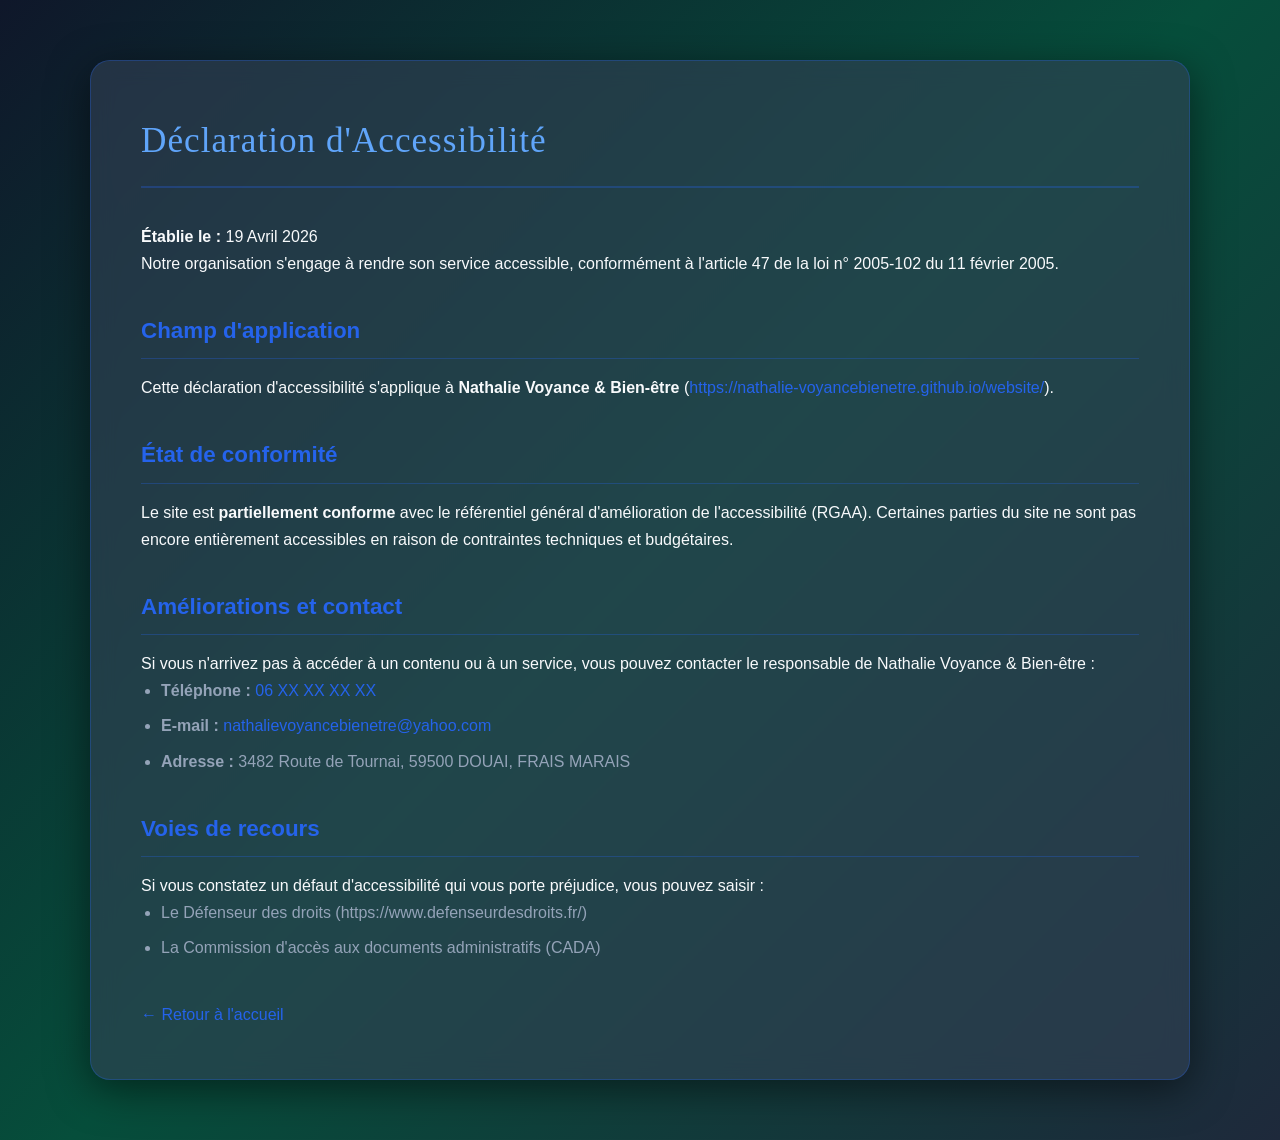
==== accessibilite.html @ 4135445c "update" ====
<!DOCTYPE html>
<html lang="fr">
<head>
    <meta charset="UTF-8">
    <meta name="viewport" content="width=device-width, initial-scale=1.0">
    <meta name="description" content="Déclaration d'Accessibilité - Nathalie Voyance & Bien-être">
    <title>Accessibilité - Nathalie Voyance & Bien-être</title>
    <link rel="stylesheet" href="styles/theme_bleu_roi.css">
</head>
<body>
    <main>
        <section class="container glass-effect">
            <h2>Déclaration d'Accessibilité</h2>
            
            <p><strong>Établie le :</strong> 19 Avril 2026</p>
            
            <p>Notre organisation s'engage à rendre son service accessible, conformément à l'article 47 de la loi n° 2005-102 du 11 février 2005.</p>
            
            <h3>Champ d'application</h3>
            <p>Cette déclaration d'accessibilité s'applique à <strong>Nathalie Voyance & Bien-être</strong> (<a href="https://nathalie-voyancebienetre.github.io/website/">https://nathalie-voyancebienetre.github.io/website/</a>).</p>
            
            <h3>État de conformité</h3>
            <p>Le site est <strong>partiellement conforme</strong> avec le référentiel général d'amélioration de l'accessibilité (RGAA). Certaines parties du site ne sont pas encore entièrement accessibles en raison de contraintes techniques et budgétaires.</p>
            
            <h3>Améliorations et contact</h3>
            <p>Si vous n'arrivez pas à accéder à un contenu ou à un service, vous pouvez contacter le responsable de Nathalie Voyance & Bien-être :</p>
            <ul>
                <li><strong>Téléphone :</strong> <a href="tel:+336XX">06 XX XX XX XX</a></li>
                <li><strong>E-mail :</strong> <a href="mailto:nathalievoyancebienetre@yahoo.com">nathalievoyancebienetre@yahoo.com</a></li>
                <li><strong>Adresse :</strong> 3482 Route de Tournai, 59500 DOUAI, FRAIS MARAIS</li>
            </ul>
            
            <h3>Voies de recours</h3>
            <p>Si vous constatez un défaut d'accessibilité qui vous porte préjudice, vous pouvez saisir :</p>
            <ul>
                <li>Le Défenseur des droits (https://www.defenseurdesdroits.fr/)</li>
                <li>La Commission d'accès aux documents administratifs (CADA)</li>
            </ul>
            
            <p style="margin-top: 40px;"><a href="index.html">← Retour à l'accueil</a></p>
        </section>
    </main>
</body>
</html>
---- styles/theme_bleu_roi.css ----
/* ============================================
   VARIABLES CSS - Thème Bleu Roi + Vert Background
   ============================================ */
:root {
    /* Thème SOMBRE (défaut) */
    --bg-dark: #0F172A;
    --bg-medium: #1E293B;
    --bg-light: #334155;
    --accent: #2563EB;              /* Bleu roi - ACCENTS PRINCIPAUX */
    --accent-light: #60A5FA;        /* Bleu ciel - ACCENTS */
    --accent-glow: #3B82F6;
    --text-primary: #F8FAFC;
    --text-secondary: #94A3B8;
    --border: rgba(37, 99, 235, 0.3);
    --card-bg: rgba(51, 65, 85, 0.6);
    --shadow: 0 10px 40px rgba(0, 0, 0, 0.5);
    --shadow-glow: 0 0 20px rgba(37, 99, 235, 0.4);
    
    /* Vert Guérison - BACKGROUND UNIQUEMENT */
    --green-healing: #10B981;       /* Vert principal background */
    --green-sage: #34D399;          /* Vert doux background */
    --green-deep: #064E3B;          /* Vert profond background */
}

body.light-mode {
    --bg-dark: #F0F4F8;
    --bg-medium: #E2E8F0;
    --bg-light: #CBD5E1;
    --accent: #1D4ED8;
    --accent-light: #3B82F6;
    --accent-glow: #60A5FA;
    --text-primary: #1E293B;
    --text-secondary: #475569;
    --border: rgba(29, 78, 216, 0.3);
    --card-bg: rgba(255, 255, 255, 0.9);
    --shadow: 0 10px 40px rgba(29, 78, 216, 0.15);
    --shadow-glow: 0 0 20px rgba(29, 78, 216, 0.2);
    
    /* Vert Guérison - BACKGROUND UNIQUEMENT */
    --green-healing: #D1FAE5;       /* Vert très doux pour mode clair */
    --green-sage: #A7F3D0;
    --green-deep: #6EE7B7;
}

/* ============================================
   BASE
   ============================================ */
* {
    margin: 0;
    padding: 0;
    box-sizing: border-box;
}

html {
    scroll-behavior: smooth;
}

body {
    font-family: 'Montserrat', sans-serif;
    /* Dégradé BLEU + VERT en background */
    background: linear-gradient(135deg, var(--bg-dark) 0%, var(--green-deep) 50%, var(--bg-medium) 100%);
    color: var(--text-primary);
    line-height: 1.7;
    min-height: 100vh;
    transition: background 0.5s ease, color 0.5s ease;
}

.mb-2 { margin-bottom: 2rem; }

/* ============================================
   HEADER
   ============================================ */
.hero-header {
    position: relative;
    text-align: center;
    padding: 100px 20px 80px;
    /* Dégradé BLEU + VERT en background */
    background: linear-gradient(to bottom, var(--bg-dark), var(--green-deep), var(--bg-medium));
    overflow: hidden;
    transition: background 0.5s ease;
}

@media (max-width: 768px) {
    .hero-header {
        padding: 60px 20px 50px;
    }
}

.header-overlay {
    position: absolute;
    top: 0;
    left: 0;
    right: 0;
    bottom: 0;
    /* Overlay VERT subtil */
    background: radial-gradient(circle at 50% 50%, rgba(16, 185, 129, 0.1), transparent 70%);
    pointer-events: none;
}

.header-content {
    position: relative;
    z-index: 2;
}

.header-logo {
    width: 100px;
    height: 100px;
    border-radius: 50%;
    object-fit: cover;
    margin-bottom: 25px;
    border: 3px solid var(--accent);
    box-shadow: var(--shadow-glow);
    animation: pulse-glow 3s infinite;
}

@media (max-width: 768px) {
    .header-logo {
        width: 80px;
        height: 80px;
    }
}

@keyframes pulse-glow {
    0%, 100% { box-shadow: 0 0 20px rgba(37, 99, 235, 0.4); }
    50% { box-shadow: 0 0 35px rgba(37, 99, 235, 0.7); }
}

h1 {
    font-family: 'Cormorant Garamond', serif;
    font-weight: 300;
    color: var(--accent-light);
    letter-spacing: 4px;
    font-size: 3rem;
    margin-bottom: 15px;
    text-shadow: 0 2px 10px rgba(0, 0, 0, 0.5);
}

@media (max-width: 768px) {
    h1 {
        font-size: 2rem;
        letter-spacing: 2px;
    }
}

.tagline {
    font-family: 'Cormorant Garamond', serif;
    font-size: 1.3rem;
    color: var(--text-secondary);
    font-style: italic;
    opacity: 0.9;
}

@media (max-width: 768px) {
    .tagline {
        font-size: 1.1rem;
    }
}

/* ============================================
   NAVIGATION
   ============================================ */
.modern-nav {
    background: rgba(15, 23, 42, 0.95);
    backdrop-filter: blur(10px);
    position: sticky;
    top: 0;
    z-index: 1000;
    box-shadow: 0 4px 20px rgba(0, 0, 0, 0.4);
    border-bottom: 1px solid var(--border);
    transition: background 0.5s ease;
}

body.light-mode .modern-nav {
    background: rgba(255, 255, 255, 0.95);
}

.modern-nav ul {
    list-style: none;
    display: flex;
    justify-content: center;
    align-items: center;
    flex-wrap: wrap;
    padding: 10px 0;
    gap: 5px;
    margin: 0;
}

.modern-nav ul li a {
    display: block;
    padding: 15px 22px;
    color: var(--text-secondary);
    text-decoration: none;
    font-size: 0.9rem;
    font-weight: 400;
    transition: all 0.4s ease;
    position: relative;
}

.modern-nav ul li a::after {
    content: '';
    position: absolute;
    bottom: 0;
    left: 50%;
    width: 0;
    height: 2px;
    background: var(--accent);
    transition: width 0.4s ease;
    transform: translateX(-50%);
}

.modern-nav ul li a:hover {
    color: var(--accent-light);
}

.modern-nav ul li a:hover::after {
    width: 80%;
}

/* Bouton Burger */
.burger-menu {
    display: none;
    flex-direction: column;
    justify-content: space-between;
    width: 30px;
    height: 21px;
    background: transparent;
    border: none;
    cursor: pointer;
    padding: 0;
    z-index: 1001;
}

.burger-menu span {
    display: block;
    width: 100%;
    height: 3px;
    background: var(--accent);
    border-radius: 2px;
    transition: all 0.3s ease;
}

.burger-menu.active span:nth-child(1) {
    transform: translateY(9px) rotate(45deg);
}

.burger-menu.active span:nth-child(2) {
    opacity: 0;
}

.burger-menu.active span:nth-child(3) {
    transform: translateY(-9px) rotate(-45deg);
}

/* Bouton de thème */
.theme-switch {
    margin-left: 10px;
}

#theme-toggle {
    background: transparent;
    border: 2px solid var(--accent);
    border-radius: 50%;
    width: 45px;
    height: 45px;
    font-size: 1.3rem;
    cursor: pointer;
    transition: all 0.4s ease;
    display: flex;
    align-items: center;
    justify-content: center;
}

#theme-toggle:hover {
    background: var(--accent);
    transform: rotate(15deg);
    color: white;
}

/* ============================================
   GLASSMORPHISM & CONTENEURS
   ============================================ */
.glass-effect {
    background: var(--card-bg);
    backdrop-filter: blur(12px);
    -webkit-backdrop-filter: blur(12px);
    border: 1px solid var(--border);
    border-radius: 20px;
    box-shadow: var(--shadow);
    transition: background 0.5s ease, border-color 0.5s ease;
}

.container {
    max-width: 1100px;
    margin: 60px auto;
    padding: 50px;
    animation: fadeInUp 0.8s ease-out;
}

@media (max-width: 768px) {
    .container {
        padding: 30px 20px;
        margin: 30px 15px;
    }
}

@keyframes fadeInUp {
    from {
        opacity: 0;
        transform: translateY(30px);
    }
    to {
        opacity: 1;
        transform: translateY(0);
    }
}

h2 {
    font-family: 'Cormorant Garamond', serif;
    color: var(--accent-light);
    border-bottom: 2px solid var(--border);
    padding-bottom: 15px;
    margin-bottom: 35px;
    font-weight: 400;
    font-size: 2.2rem;
    letter-spacing: 1px;
}

@media (max-width: 768px) {
    h2 {
        font-size: 1.8rem;
    }
}

.lead-text {
    font-size: 1.2rem;
    color: var(--text-secondary);
    margin-bottom: 20px;
}

/* ============================================
   SERVICES
   ============================================ */
.services-grid {
    display: grid;
    grid-template-columns: repeat(auto-fit, minmax(320px, 1fr));
    gap: 35px;
    margin-top: 40px;
}

@media (max-width: 768px) {
    .services-grid {
        grid-template-columns: 1fr;
        gap: 25px;
    }
}

@media (min-width: 769px) and (max-width: 1024px) {
    .services-grid {
        grid-template-columns: repeat(2, 1fr);
    }
}

.service-card {
    background: linear-gradient(145deg, rgba(51, 65, 85, 0.9), rgba(30, 41, 59, 0.9));
    border: 1px solid var(--border);
    border-radius: 18px;
    padding: 35px;
    transition: all 0.4s ease;
    position: relative;
    overflow: hidden;
}

body.light-mode .service-card {
    background: linear-gradient(145deg, rgba(255, 255, 255, 0.95), rgba(226, 232, 240, 0.95));
}

.service-card::before {
    content: '';
    position: absolute;
    top: 0;
    left: 0;
    right: 0;
    height: 4px;
    background: linear-gradient(90deg, var(--accent), var(--accent-light));
    opacity: 0;
    transition: opacity 0.4s ease;
}

.service-card:hover::before {
    opacity: 1;
}

.hover-lift:hover {
    transform: translateY(-10px);
    box-shadow: 0 20px 40px rgba(37, 99, 235, 0.25);
    border-color: var(--accent-light);
}

.card-icon {
    font-size: 2.5rem;
    margin-bottom: 20px;
    filter: drop-shadow(0 0 10px rgba(37, 99, 235, 0.5));
}

.service-card h3 {
    font-family: 'Cormorant Garamond', serif;
    color: var(--text-secondary);
    margin-bottom: 20px;
    font-size: 1.5rem;
    border-bottom: 1px solid var(--border);
    padding-bottom: 12px;
}

.service-list {
    list-style: none;
}

.service-list li {
    margin-bottom: 18px;
    padding-left: 28px;
    position: relative;
}

.service-list li::before {
    content: '✦';
    color: var(--accent);
    font-size: 1.1rem;
    position: absolute;
    left: 0;
    top: 2px;
}

.service-list strong {
    color: var(--text-primary);
    display: block;
    margin-bottom: 5px;
    font-size: 1.1rem;
}

/* ============================================
   TÉMOIGNAGES
   ============================================ */
.testimonials-grid {
    display: grid;
    grid-template-columns: repeat(auto-fit, minmax(300px, 1fr));
    gap: 30px;
    margin-top: 40px;
}

@media (max-width: 768px) {
    .testimonials-grid {
        grid-template-columns: 1fr;
    }
}

.testimonial-card {
    background: linear-gradient(145deg, rgba(37, 99, 235, 0.1), rgba(37, 99, 235, 0.05));
    border: 1px solid var(--border);
    border-radius: 18px;
    padding: 35px;
    position: relative;
    transition: all 0.4s ease;
}

body.light-mode .testimonial-card {
    background: linear-gradient(145deg, rgba(255, 255, 255, 0.95), rgba(226, 232, 240, 0.95));
}

.testimonial-card:hover {
    transform: translateY(-5px);
    box-shadow: 0 15px 30px rgba(37, 99, 235, 0.2);
    border-color: var(--accent-light);
}

.quote-icon {
    font-family: 'Cormorant Garamond', serif;
    font-size: 4rem;
    color: var(--accent);
    opacity: 0.2;
    position: absolute;
    top: 15px;
    left: 20px;
    line-height: 1;
}

.testimonial-text {
    font-size: 1.05rem;
    color: var(--text-primary);
    margin-bottom: 25px;
    padding-top: 20px;
    font-style: italic;
    line-height: 1.8;
}

.testimonial-author {
    display: flex;
    flex-direction: column;
    gap: 5px;
    padding-top: 20px;
    border-top: 1px solid var(--border);
}

.author-name {
    font-weight: 600;
    color: var(--accent);
    font-size: 1.1rem;
}

.author-location {
    font-size: 0.9rem;
    color: var(--text-secondary);
}

/* ============================================
   GALERIE
   ============================================ */
.gallery-grid {
    display: grid;
    grid-template-columns: repeat(auto-fill, minmax(250px, 1fr));
    gap: 20px;
}

@media (max-width: 768px) {
    .gallery-grid {
        grid-template-columns: repeat(2, 1fr);
        gap: 15px;
    }
}

.gallery-grid img {
    width: 100%;
    height: 250px;
    object-fit: cover;
    border-radius: 12px;
    transition: all 0.4s ease;
    border: 2px solid transparent;
}

@media (max-width: 768px) {
    .gallery-grid img {
        height: 180px;
    }
}

.gallery-grid img:hover {
    transform: scale(1.05);
    border-color: var(--accent-light);
    box-shadow: var(--shadow-glow);
}

.gallery-link {
    display: block;
    overflow: hidden;
    border-radius: 12px;
    cursor: pointer;
    transition: transform 0.3s ease;
}

.gallery-link:hover {
    transform: scale(1.05);
}

/* ============================================
   LIGHTBOX
   ============================================ */
.lightbox {
    display: none;
    position: fixed;
    z-index: 9999;
    top: 0;
    left: 0;
    width: 100%;
    height: 100%;
    background: rgba(15, 23, 42, 0.95);
    justify-content: center;
    align-items: center;
    backdrop-filter: blur(10px);
    padding: 20px;              
    box-sizing: border-box;    
}

.lightbox.active {
    display: flex;
    flex-direction: column;
}

.lightbox-img {
    max-width: 90%;
    max-height: 85vh;
    width: auto;
    height: auto;
    object-fit: contain;
    border-radius: 10px;
    box-shadow: 0 0 40px rgba(37, 99, 235, 0.5);
    animation: zoomIn 0.3s ease;
    margin: auto;
}

@media (max-width: 768px) {
    .lightbox-img {
        max-width: 95%;
        max-height: 75vh;
    }
}

@keyframes zoomIn {
    from { transform: scale(0.8); opacity: 0; }
    to { transform: scale(1); opacity: 1; }
}

.close-btn {
    position: absolute;
    top: 30px;
    right: 40px;
    font-size: 3rem;
    color: white;
    cursor: pointer;
    transition: color 0.3s ease;
    z-index: 10000;
}

@media (max-width: 768px) {
    .close-btn {
        top: 20px;
        right: 20px;
        font-size: 2.5rem;
    }
}

.close-btn:hover {
    color: var(--accent-light);
}

/* ============================================
   FORMULAIRE
   ============================================ */
.form-group {
    margin-bottom: 25px;
}

@media (max-width: 768px) {
    .form-group {
        margin-bottom: 20px;
    }
}

label {
    display: block;
    color: var(--text-secondary);
    margin-bottom: 8px;
    font-weight: 500;
}

input, textarea {
    width: 100%;
    padding: 15px 18px;
    border-radius: 10px;
    border: 1px solid var(--border);
    background: rgba(30, 41, 59, 0.6);
    color: var(--text-primary);
    font-family: 'Montserrat', sans-serif;
    font-size: 1rem;
    transition: all 0.4s ease;
}

body.light-mode input,
body.light-mode textarea {
    background: rgba(255, 255, 255, 0.9);
}

input:focus, textarea:focus {
    outline: none;
    border-color: var(--accent-light);
    box-shadow: 0 0 15px rgba(37, 99, 235, 0.3);
    background: rgba(30, 41, 59, 0.8);
}

body.light-mode input:focus,
body.light-mode textarea:focus {
    background: rgba(255, 255, 255, 1);
}

.btn-modern {
    background: linear-gradient(135deg, var(--accent), var(--accent-light));
    color: white;
    padding: 16px 40px;
    border: none;
    border-radius: 10px;
    font-size: 1rem;
    font-weight: 600;
    cursor: pointer;
    transition: all 0.4s ease;
    letter-spacing: 1px;
    text-transform: uppercase;
}

@media (max-width: 768px) {
    .btn-modern {
        padding: 14px 30px;
        font-size: 0.95rem;
    }
}

.btn-modern:hover {
    transform: translateY(-3px);
    box-shadow: 0 10px 25px rgba(37, 99, 235, 0.4);
}

/* ============================================
   FOOTER
   ============================================ */
.modern-footer {
    text-align: center;
    padding: 40px 20px;
    background: rgba(15, 23, 42, 0.95);
    backdrop-filter: blur(10px);
    border-top: 1px solid var(--border);
    margin-top: 60px;
    transition: background 0.5s ease;
}

body.light-mode .modern-footer {
    background: rgba(240, 244, 248, 0.95);
}

@media (max-width: 768px) {
    .modern-footer {
        padding: 30px 20px;
        margin-top: 40px;
    }
}

.modern-footer p {
    color: var(--text-secondary);
    font-size: 0.9rem;
}

/* ============================================
   RESPONSIVE MOBILE (< 768px)
   ============================================ */
@media (max-width: 768px) {
    .burger-menu {
        display: flex;
        position: absolute;
        right: 20px;
        top: 50%;
        transform: translateY(-50%);
    }

    .modern-nav ul {
        display: none;
        flex-direction: column;
        position: absolute;
        top: 100%;
        left: 0;
        right: 0;
        background: rgba(15, 23, 42, 0.98);
        backdrop-filter: blur(15px);
        padding: 20px 0;
        gap: 0;
        border-top: 1px solid var(--border);
        max-height: 70vh;
        overflow-y: auto;
    }

    body.light-mode .modern-nav ul {
        background: rgba(255, 255, 255, 0.98);
    }

    .modern-nav ul.active {
        display: flex;
        animation: slideDown 0.3s ease;
    }

    @keyframes slideDown {
        from {
            opacity: 0;
            transform: translateY(-10px);
        }
        to {
            opacity: 1;
            transform: translateY(0);
        }
    }

    .modern-nav ul li {
        width: 100%;
        text-align: center;
        border-bottom: 1px solid var(--border);
    }

    .modern-nav ul li a {
        padding: 18px 20px;
        font-size: 1rem;
        display: block;
        min-height: 44px;
        display: flex;
        align-items: center;
        justify-content: center;
    }

    .modern-nav ul li a::after {
        display: none;
    }

    .theme-switch {
        margin: 10px 0;
        display: flex;
        justify-content: center;
    }

    #theme-toggle {
        width: 50px;
        height: 50px;
        font-size: 1.5rem;
        min-width: 44px;
        min-height: 44px;
    }
}

/* ============================================
   RESPONSIVE TABLETTE (769px - 1024px)
   ============================================ */
@media (min-width: 769px) and (max-width: 1024px) {
    .modern-nav ul li a {
        padding: 12px 18px;
        font-size: 0.85rem;
    }

    .container {
        padding: 40px 30px;
        margin: 40px auto;
    }
}

/* ============================================
   ACCESSIBILITÉ & TOUCH
   ============================================ */
@media (max-width: 768px) {
    button, input, textarea {
        min-height: 44px;
    }
}

*:focus-visible {
    outline: 2px solid var(--accent);
    outline-offset: 2px;
}

/* ============================================
   BOUTON RETOUR EN HAUT
   ============================================ */
#back-to-top {
    position: fixed;
    bottom: 30px;
    right: 30px;
    width: 50px;
    height: 50px;
    background: var(--accent);
    color: white;
    border: none;
    border-radius: 50%;
    font-size: 1.5rem;
    cursor: pointer;
    box-shadow: 0 4px 15px rgba(37, 99, 235, 0.4);
    opacity: 0;
    visibility: hidden;
    transform: translateY(20px);
    transition: all 0.4s ease;
    z-index: 999;
    display: flex;
    align-items: center;
    justify-content: center;
}

#back-to-top.show {
    opacity: 1;
    visibility: visible;
    transform: translateY(0);
}

#back-to-top:hover {
    background: var(--accent-light);
    transform: translateY(-5px);
    box-shadow: 0 8px 25px rgba(37, 99, 235, 0.6);
}

/* Mode clair */
body.light-mode #back-to-top {
    background: var(--accent);
    box-shadow: 0 4px 15px rgba(29, 78, 216, 0.3);
}

body.light-mode #back-to-top:hover {
    background: var(--accent-light);
    box-shadow: 0 8px 25px rgba(29, 78, 216, 0.5);
}

@media (max-width: 768px) {
    #back-to-top {
        bottom: 20px;
        right: 20px;
        width: 45px;
        height: 45px;
        font-size: 1.2rem;
    }
}

/* ============================================
   BOUTONS RÉSEAUX SOCIAUX - SECTION CONTACT
   ============================================ */
/* Boutons dans la section contact */
.social-links-contact {
    display: flex;
    justify-content: center;
    gap: 20px;
    margin-bottom: 30px;
    padding-bottom: 20px;
    border-bottom: 1px solid var(--border);
}

.social-btn-contact {
    display: flex;
    align-items: center;
    justify-content: center;
    width: 55px;
    height: 55px;
    border-radius: 50%;
    background: linear-gradient(135deg, var(--accent), var(--accent-light));
    color: white;
    transition: all 0.4s ease;
    box-shadow: 0 4px 15px rgba(37, 99, 235, 0.3);
}

.social-btn-contact svg {
    width: 26px;
    height: 26px;
}

.social-btn-contact:hover {
    transform: translateY(-5px) scale(1.1);
    box-shadow: 0 8px 25px rgba(37, 99, 235, 0.5);
}

/* Couleurs spécifiques */
.social-btn-contact.youtube:hover {
    background: #FF0000;
    border-color: #FF0000;
}

.social-btn-contact.tiktok:hover {
    background: #000000;
    border-color: #000000;
}

.social-btn-contact.instagram:hover {
    background: linear-gradient(45deg, #f09433 0%, #e6683c 25%, #dc2743 50%, #cc2366 75%, #bc1888 100%);
    border-color: #bc1888;
}

.social-btn-contact.facebook:hover {
    background: #1877F2;
    border-color: #1877F2;
}

@media (max-width: 768px) {
    .social-links-contact {
        gap: 15px;
    }
    
    .social-btn-contact {
        width: 50px;
        height: 50px;
    }
    
    .social-btn-contact svg {
        width: 22px;
        height: 22px;
    }
}

/* ============================================
   DIPLÔMES - STYLES SPÉCIFIQUES
   ============================================ */
#diplomes .lead-text {
    text-align: center;
    margin-bottom: 40px;
}

#diplomes .gallery-item {
    position: relative;
    overflow: hidden;
    border-radius: 12px;
    cursor: pointer;
}

#diplomes .overlay {
    position: absolute;
    top: 0;
    left: 0;
    right: 0;
    bottom: 0;
    background: rgba(37, 99, 235, 0.7);
    display: flex;
    align-items: center;
    justify-content: center;
    opacity: 0;
    transition: opacity 0.4s ease;
}

#diplomes .gallery-item:hover .overlay {
    opacity: 1;
}

#diplomes .overlay-text {
    font-size: 3rem;
    color: white;
    transform: scale(0.8);
    transition: transform 0.4s ease;
}

#diplomes .gallery-item:hover .overlay-text {
    transform: scale(1.1);
}

/* Badge "Diplôme" sur les images */
#diplomes .gallery-item::after {
    content: '📜';
    position: absolute;
    top: 10px;
    right: 10px;
    background: var(--accent);
    color: white;
    padding: 5px 10px;
    border-radius: 20px;
    font-size: 0.8rem;
    z-index: 10;
    box-shadow: 0 2px 10px rgba(0, 0, 0, 0.3);
}

/* Mode clair */
body.light-mode #diplomes .gallery-item::after {
    background: var(--accent-light);
}

/* Responsive */
@media (max-width: 768px) {
    #diplomes .overlay-text {
        font-size: 2.5rem;
    }
    
    #diplomes .gallery-item::after {
        font-size: 0.7rem;
        padding: 4px 8px;
    }
}

/* ============================================
   FILTRES DE GALERIE
   ============================================ */
.gallery-filters {
    display: flex;
    justify-content: center;
    flex-wrap: wrap;
    gap: 10px;
    margin-bottom: 40px;
}

.filter-btn {
    background: transparent;
    border: 2px solid var(--accent);
    color: var(--text-secondary);
    padding: 10px 25px;
    border-radius: 25px;
    cursor: pointer;
    font-family: 'Montserrat', sans-serif;
    font-size: 0.9rem;
    transition: all 0.3s ease;
}

.filter-btn:hover {
    background: rgba(37, 99, 235, 0.1);
    transform: translateY(-2px);
}

.filter-btn.active {
    background: linear-gradient(135deg, var(--accent), var(--accent-light));
    color: white;
    border-color: var(--accent);
}

/* ============================================
   PAGINATION
   ============================================ */
.pagination {
    display: flex;
    justify-content: center;
    margin-top: 40px;
}

.pagination-buttons {
    display: flex;
    gap: 10px;
    align-items: center;
}

.page-btn {
    background: transparent;
    border: 1px solid var(--border);
    color: var(--text-secondary);
    padding: 10px 18px;
    border-radius: 8px;
    cursor: pointer;
    font-family: 'Montserrat', sans-serif;
    font-size: 0.9rem;
    transition: all 0.3s ease;
}

.page-btn:hover {
    background: rgba(37, 99, 235, 0.1);
    border-color: var(--accent);
}

.page-btn.active {
    background: var(--accent);
    color: white;
    border-color: var(--accent);
}

.gallery-info {
    text-align: center;
    color: var(--text-secondary);
    margin-top: 20px;
    font-size: 0.9rem;
}

.no-photos {
    text-align: center;
    color: var(--text-secondary);
    padding: 40px;
    font-style: italic;
}

.photo-caption {
    position: absolute;
    bottom: 0;
    left: 0;
    right: 0;
    background: linear-gradient(to top, rgba(0,0,0,0.8), transparent);
    color: white;
    padding: 20px 15px 15px;
    font-size: 0.9rem;
    opacity: 0;
    transition: opacity 0.3s ease;
}

.gallery-item:hover .photo-caption {
    opacity: 1;
}

/* Animation fade-in */
.fade-in {
    animation: fadeIn 0.5s ease;
}

@keyframes fadeIn {
    from { opacity: 0; transform: translateY(20px); }
    to { opacity: 1; transform: translateY(0); }
}

/* Responsive */
@media (max-width: 768px) {
    .gallery-filters {
        gap: 8px;
    }
    
    .filter-btn {
        padding: 8px 18px;
        font-size: 0.85rem;
    }
    
    .page-btn {
        padding: 8px 14px;
        font-size: 0.85rem;
    }
}

/* ============================================
   BOUTON "CHARGER PLUS"
   ============================================ */
.load-more-container {
    display: flex;
    justify-content: center;
    margin: 40px 0;
}

.load-more-btn {
    background: linear-gradient(135deg, var(--accent), var(--accent-light));
    color: white;
    border: none;
    border-radius: 30px;
    padding: 15px 40px;
    font-family: 'Montserrat', sans-serif;
    font-size: 1rem;
    font-weight: 600;
    cursor: pointer;
    display: flex;
    align-items: center;
    gap: 10px;
    transition: all 0.3s ease;
    box-shadow: 0 4px 15px rgba(37, 99, 235, 0.3);
}

.load-more-btn:hover {
    transform: translateY(-3px);
    box-shadow: 0 8px 25px rgba(37, 99, 235, 0.5);
}

.load-more-btn.loading {
    opacity: 0.7;
    cursor: wait;
}

.load-more-btn .btn-count {
    font-size: 0.85rem;
    opacity: 0.8;
    font-weight: 400;
}

.load-more-btn .btn-arrow {
    width: 20px;
    height: 20px;
    transition: transform 0.3s ease;
}

.load-more-btn:hover .btn-arrow {
    transform: translateY(3px);
}

/* ============================================
   INFO GALERIE
   ============================================ */
.gallery-info {
    text-align: center;
    color: var(--text-secondary);
    margin-top: 10px;
    margin-bottom: 30px;
    font-size: 0.9rem;
    font-style: italic;
}

.no-photos {
    text-align: center;
    color: var(--text-secondary);
    padding: 40px;
    font-style: italic;
}

/* Animation fade-in */
.fade-in {
    animation: fadeIn 0.5s ease;
}

@keyframes fadeIn {
    from { opacity: 0; transform: translateY(20px); }
    to { opacity: 1; transform: translateY(0); }
}

/* Caption sur les photos */
.photo-caption {
    position: absolute;
    bottom: 0;
    left: 0;
    right: 0;
    background: linear-gradient(to top, rgba(0,0,0,0.8), transparent);
    color: white;
    padding: 20px 15px 15px;
    font-size: 0.9rem;
    opacity: 0;
    transition: opacity 0.3s ease;
}

.gallery-item:hover .photo-caption {
    opacity: 1;
}

/* ============================================
   RESPONSIVE
   ============================================ */
@media (max-width: 768px) {
    .load-more-btn {
        padding: 12px 30px;
        font-size: 0.95rem;
    }
    
    .photo-caption {
        font-size: 0.8rem;
        padding: 15px 12px 12px;
    }
}


/* ============================================
   SECTION CONTACT - INFOS
   ============================================ */
.contact-info {
    display: grid;
    grid-template-columns: repeat(auto-fit, minmax(280px, 1fr));
    gap: 30px;
    margin-bottom: 40px;
}

.contact-item {
    display: flex;
    align-items: flex-start;
    gap: 15px;
    padding: 20px;
    background: rgba(37, 99, 235, 0.05);
    border-radius: 12px;
    border: 1px solid var(--border);
    transition: all 0.3s ease;
}

.contact-item:hover {
    transform: translateY(-3px);
    border-color: var(--accent-light);
    box-shadow: 0 5px 20px rgba(37, 99, 235, 0.15);
}

.contact-icon {
    font-size: 2rem;
    flex-shrink: 0;
}

.contact-details strong {
    color: var(--accent-light);
    display: block;
    margin-bottom: 8px;
    font-size: 1.1rem;
}

.contact-details p,
.contact-details a {
    color: var(--text-primary);
    font-size: 1rem;
    line-height: 1.6;
}

.contact-details a {
    color: var(--accent);
    text-decoration: none;
    transition: color 0.3s ease;
}

.contact-details a:hover {
    color: var(--accent-light);
    text-decoration: underline;
}

.map-container {
    margin-top: 30px;
    border-radius: 12px;
    overflow: hidden;
    box-shadow: var(--shadow);
}

@media (max-width: 768px) {
    .contact-info {
        grid-template-columns: 1fr;
        gap: 20px;
    }
    
    .contact-item {
        padding: 15px;
    }
    
    .contact-icon {
        font-size: 1.5rem;
    }
}

/* ============================================
   PHOTO DE PROFIL
   ============================================ */
.profile-photo-container {
    display: flex;
    justify-content: center;
    align-items: center;
    margin: 30px 0 40px;
}

.profile-photo {
    width: 280px;
    height: 280px;
    border-radius: 50%;
    object-fit: cover;
    border: 4px solid var(--accent);
    box-shadow: var(--shadow-glow);
    transition: all 0.4s ease;
    animation: pulse-glow 3s infinite;
}

.profile-photo:hover {
    transform: scale(1.03);
    box-shadow: 0 0 30px rgba(37, 99, 235, 0.6);
}

/* Mode clair */
body.light-mode .profile-photo {
    border-color: var(--accent-light);
    box-shadow: 0 0 20px rgba(29, 78, 216, 0.3);
}

body.light-mode .profile-photo:hover {
    box-shadow: 0 0 30px rgba(29, 78, 216, 0.5);
}

/* Responsive */
@media (max-width: 768px) {
    .profile-photo {
        width: 220px;
        height: 220px;
    }
}

@media (max-width: 480px) {
    .profile-photo {
        width: 180px;
        height: 180px;
    }
}

/* ============================================
   SECTION CONTACT - MISES À JOUR
   ============================================ */

/* Mise en avant du téléphone */
.contact-item.highlight {
    background: linear-gradient(135deg, rgba(37, 99, 235, 0.15), rgba(16, 185, 129, 0.1));
    border-color: var(--accent);
    box-shadow: 0 4px 15px rgba(37, 99, 235, 0.15);
}

.phone-link {
    display: inline-block;
    margin-top: 8px;
    font-size: 1.2rem;
    font-weight: 700;
    color: var(--accent);
    text-decoration: none;
    padding: 8px 15px;
    background: rgba(37, 99, 235, 0.1);
    border-radius: 8px;
    transition: all 0.3s ease;
}

.phone-link:hover {
    background: var(--accent);
    color: white;
    transform: scale(1.05);
}

/* Liste des modes de paiement */
.payment-info {
    border-left: 4px solid var(--green-healing);
}

.payment-list {
    list-style: none;
    padding: 0;
    margin: 10px 0 0 0;
    display: flex;
    flex-wrap: wrap;
    gap: 10px;
}

.payment-list li {
    background: rgba(255, 255, 255, 0.05);
    padding: 6px 12px;
    border-radius: 20px;
    font-size: 0.95rem;
    border: 1px solid var(--border);
    color: var(--text-primary);
}

body.light-mode .payment-list li {
    background: rgba(0, 0, 0, 0.05);
}

/* Responsive */
@media (max-width: 768px) {
    .payment-list {
        flex-direction: column;
        gap: 5px;
    }
    
    .phone-link {
        font-size: 1.1rem;
        width: 100%;
        text-align: center;
    }
}

/* ============================================
   LIENS LÉGAUX FOOTER
   ============================================ */
.legal-links {
    display: flex;
    justify-content: center;
    flex-wrap: wrap;
    gap: 20px;
    margin-top: 20px;
    padding-top: 20px;
    border-top: 1px solid var(--border);
}

.legal-links a {
    color: var(--text-secondary);
    text-decoration: none;
    font-size: 0.85rem;
    transition: color 0.3s ease;
}

.legal-links a:hover {
    color: var(--accent-light);
    text-decoration: underline;
}

@media (max-width: 768px) {
    .legal-links {
        flex-direction: column;
        gap: 10px;
        align-items: center;
    }
}


/* ============================================
   PAGES LÉGALES - STYLES SPÉCIFIQUES
   ============================================ */
.container h3 {
    color: var(--accent);
    margin-top: 35px;
    margin-bottom: 15px;
    font-size: 1.4rem;
    border-bottom: 1px solid var(--border);
    padding-bottom: 8px;
}

.container h4 {
    color: var(--text-primary);
    margin-top: 25px;
    margin-bottom: 10px;
    font-size: 1.1rem;
}

.container ul {
    margin-left: 20px;
    margin-bottom: 20px;
    color: var(--text-secondary);
}

.container li {
    margin-bottom: 8px;
}

.container a {
    color: var(--accent);
    text-decoration: none;
    transition: color 0.3s ease;
}

.container a:hover {
    color: var(--accent-light);
    text-decoration: underline;
}

@media (max-width: 768px) {
    .container h3 {
        font-size: 1.2rem;
    }
    
    .container h4 {
        font-size: 1rem;
    }
}
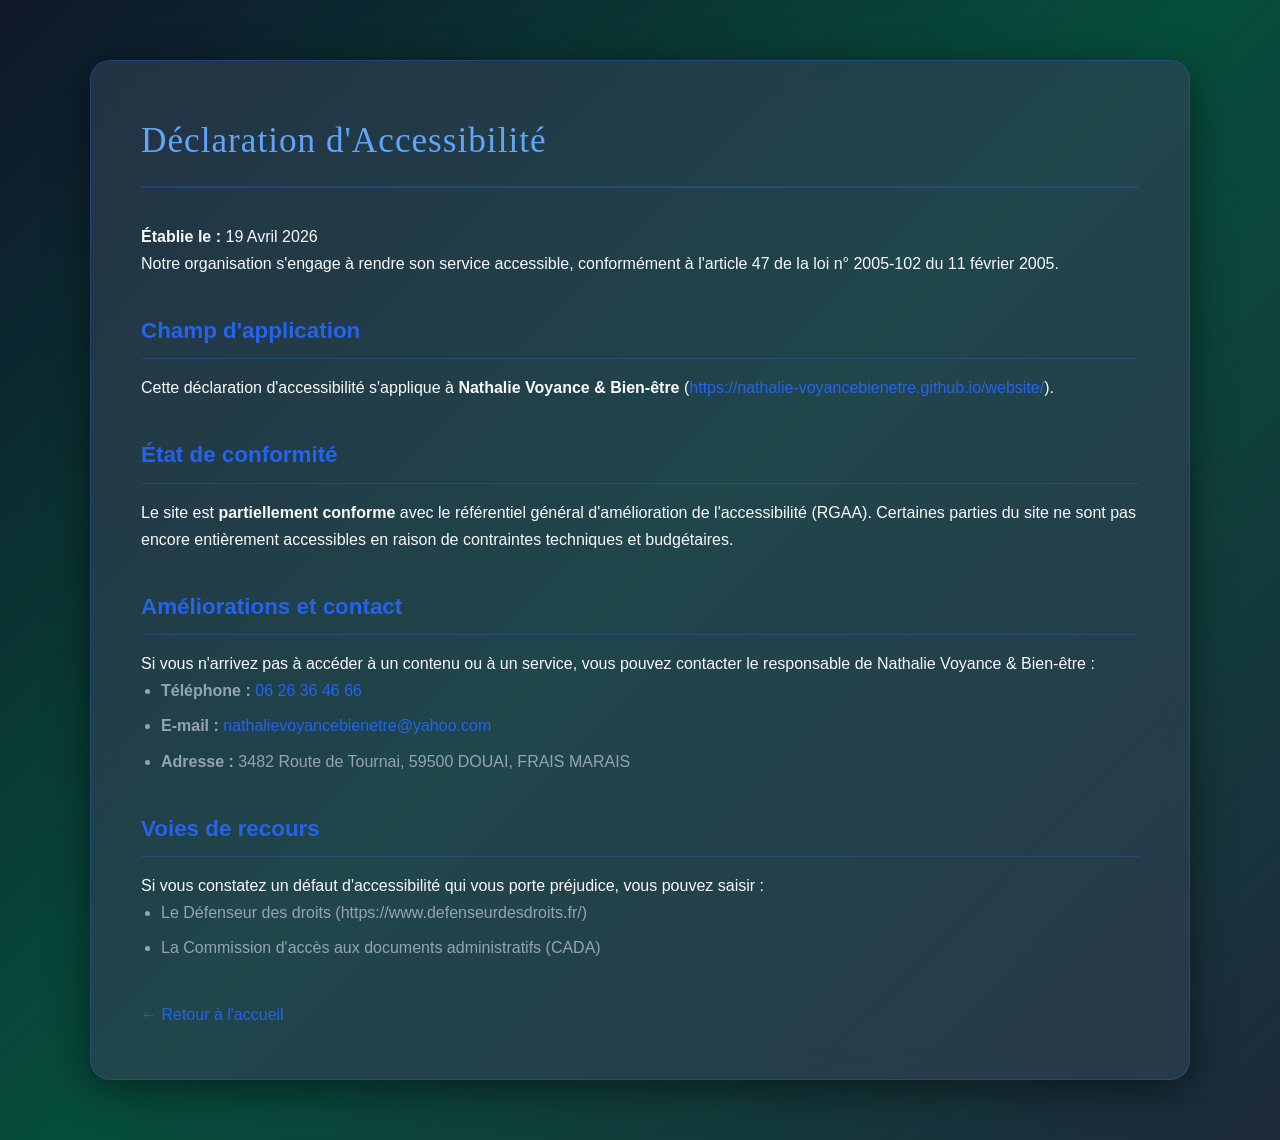
==== commit 9d99262d: "update" ====
--- a/accessibilite.html
+++ b/accessibilite.html
@@ -25,7 +25,7 @@
             <h3>Améliorations et contact</h3>
             <p>Si vous n'arrivez pas à accéder à un contenu ou à un service, vous pouvez contacter le responsable de Nathalie Voyance & Bien-être :</p>
             <ul>
-                <li><strong>Téléphone :</strong> <a href="tel:+336XX">06 XX XX XX XX</a></li>
+                <li><strong>Téléphone :</strong> <a href="tel:+33626364666">06 26 36 46 66</a></li>
                 <li><strong>E-mail :</strong> <a href="mailto:nathalievoyancebienetre@yahoo.com">nathalievoyancebienetre@yahoo.com</a></li>
                 <li><strong>Adresse :</strong> 3482 Route de Tournai, 59500 DOUAI, FRAIS MARAIS</li>
             </ul>
